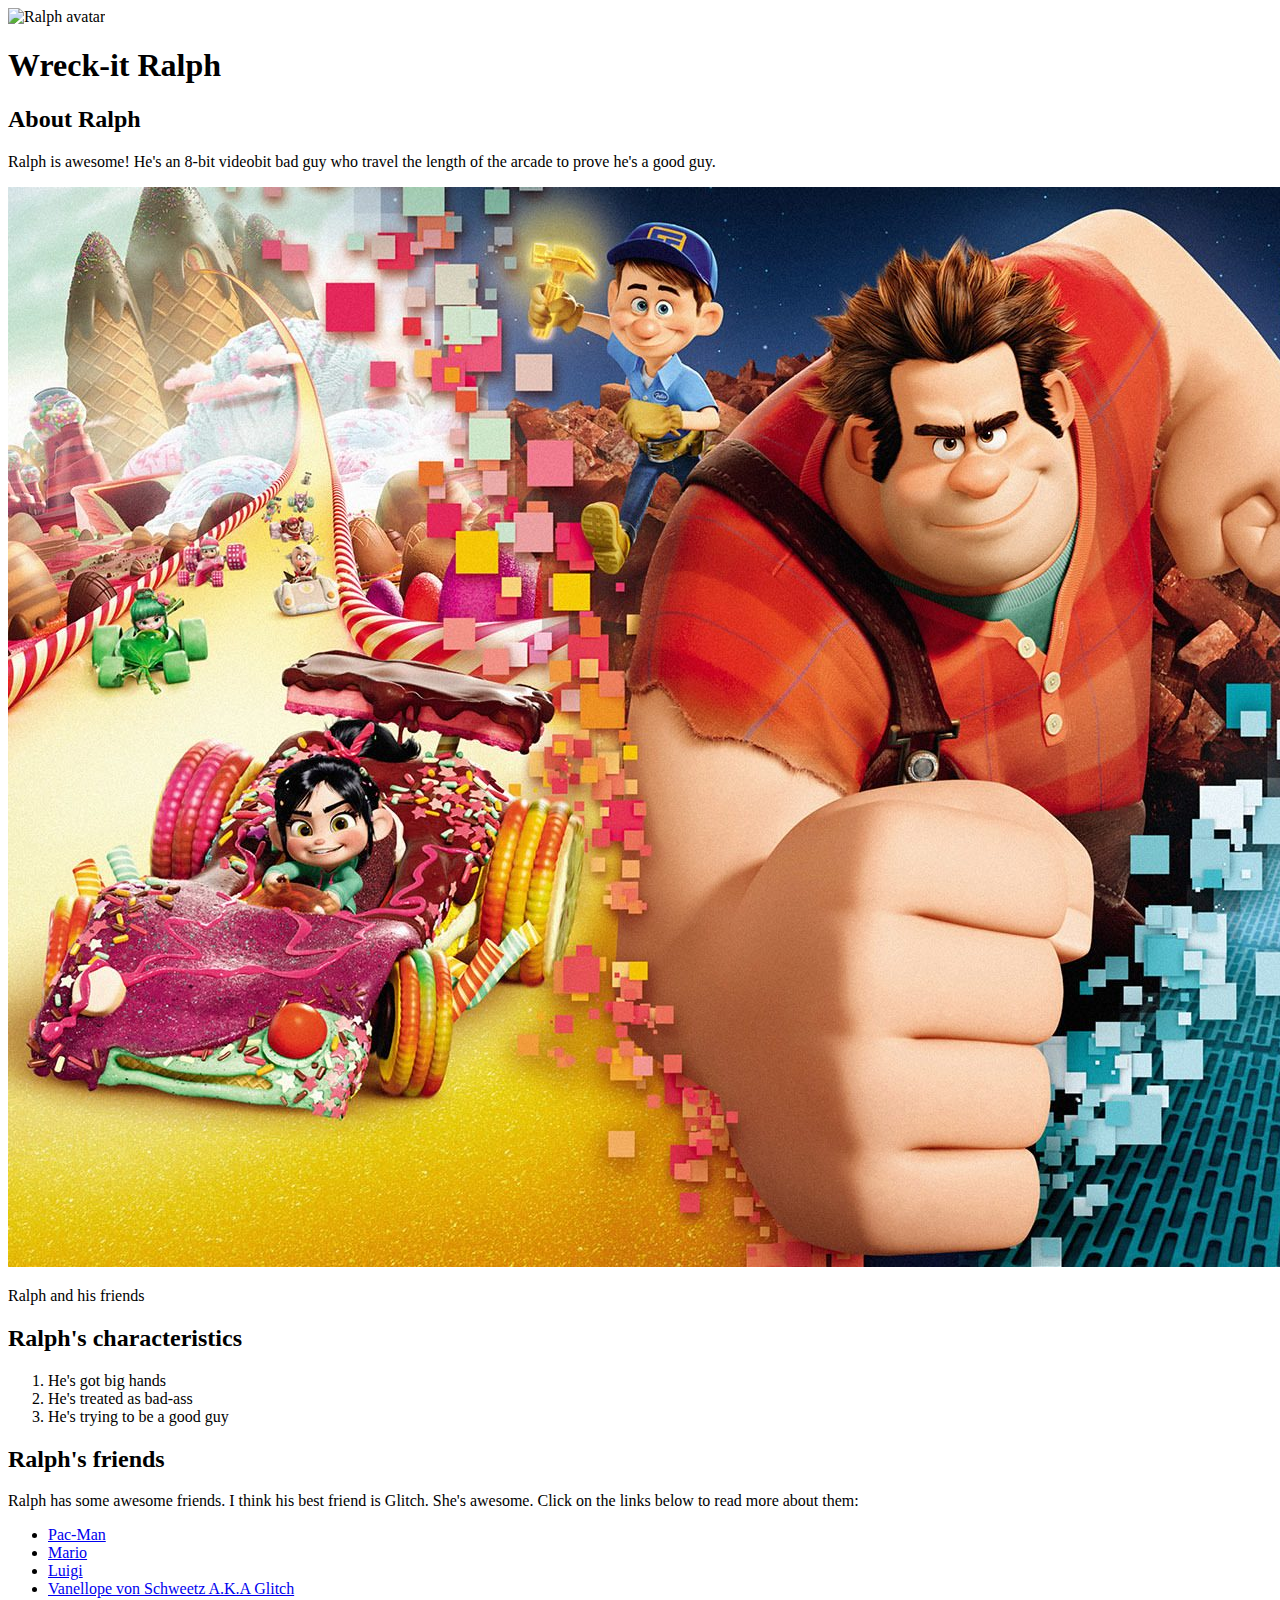
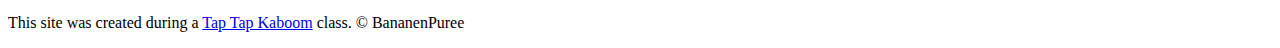
==== index.html @ e412bfb9 "Added characters index.html file and images" ====
<!DOCTYPE html>
<html lang="en" dir="ltr">
  <head>
    <meta charset="utf-8">
    <title>Wreck-it Ralph</title>
    <link rel="icon" href="img/Ralph-avatar.jpeg">
  </head>
  <body>
      <!-- header element -->
      <header>
        <img src="img/Ralph-avatar.jpeg" alt="Ralph avatar">
        <h1>Wreck-it Ralph</h1>
      </header>

        <!-- main element -->
        <main>
          <h2>About Ralph</h2>
          <p>Ralph is awesome! He's an 8-bit videobit bad guy who travel the length of the arcade to prove he's a good guy.</p>
          <img src="img/Ralph-big.jpeg" alt="Ralph big">
          <p>Ralph and his friends</p>


<!-- characteristics -->
          <h2>Ralph's characteristics</h2>
          <ol>
              <li>He's got big hands</li>
              <li>He's treated as bad-ass</li>
              <li>He's trying to be a good guy</li>
          </ol>


<!-- Friends -->
          <h2>Ralph's friends</h2>
          <p>Ralph has some awesome friends. I think his best friend is Glitch. She's awesome. Click on the links below to read more about them:</p>
          <ul>
            <li><a href="http://en.wikipedia.org/wiki/Pac-Man" target="_blank">Pac-Man</a></li>
            <li><a href="http://en.wikipedia.org/wiki/Mario" target="_blank">Mario</a></li>
            <li><a href="http://en.wikipedia.org/wiki/Luigi" target="_blank">Luigi</a></li>
            <li><a href="http://disney.fandom.com/wiki/Vanellope_von_Schweetz" target="_blank">Vanellope von Schweetz A.K.A Glitch</a></li>
          </ul>
        </main

<!-- Footer element -->
<footer><p>This site was created during a <a href="https://taptapkaboom.com" target="_blank">Tap Tap Kaboom</a> class. &copy; BananenPuree</p></footer>
  </body>
</html>
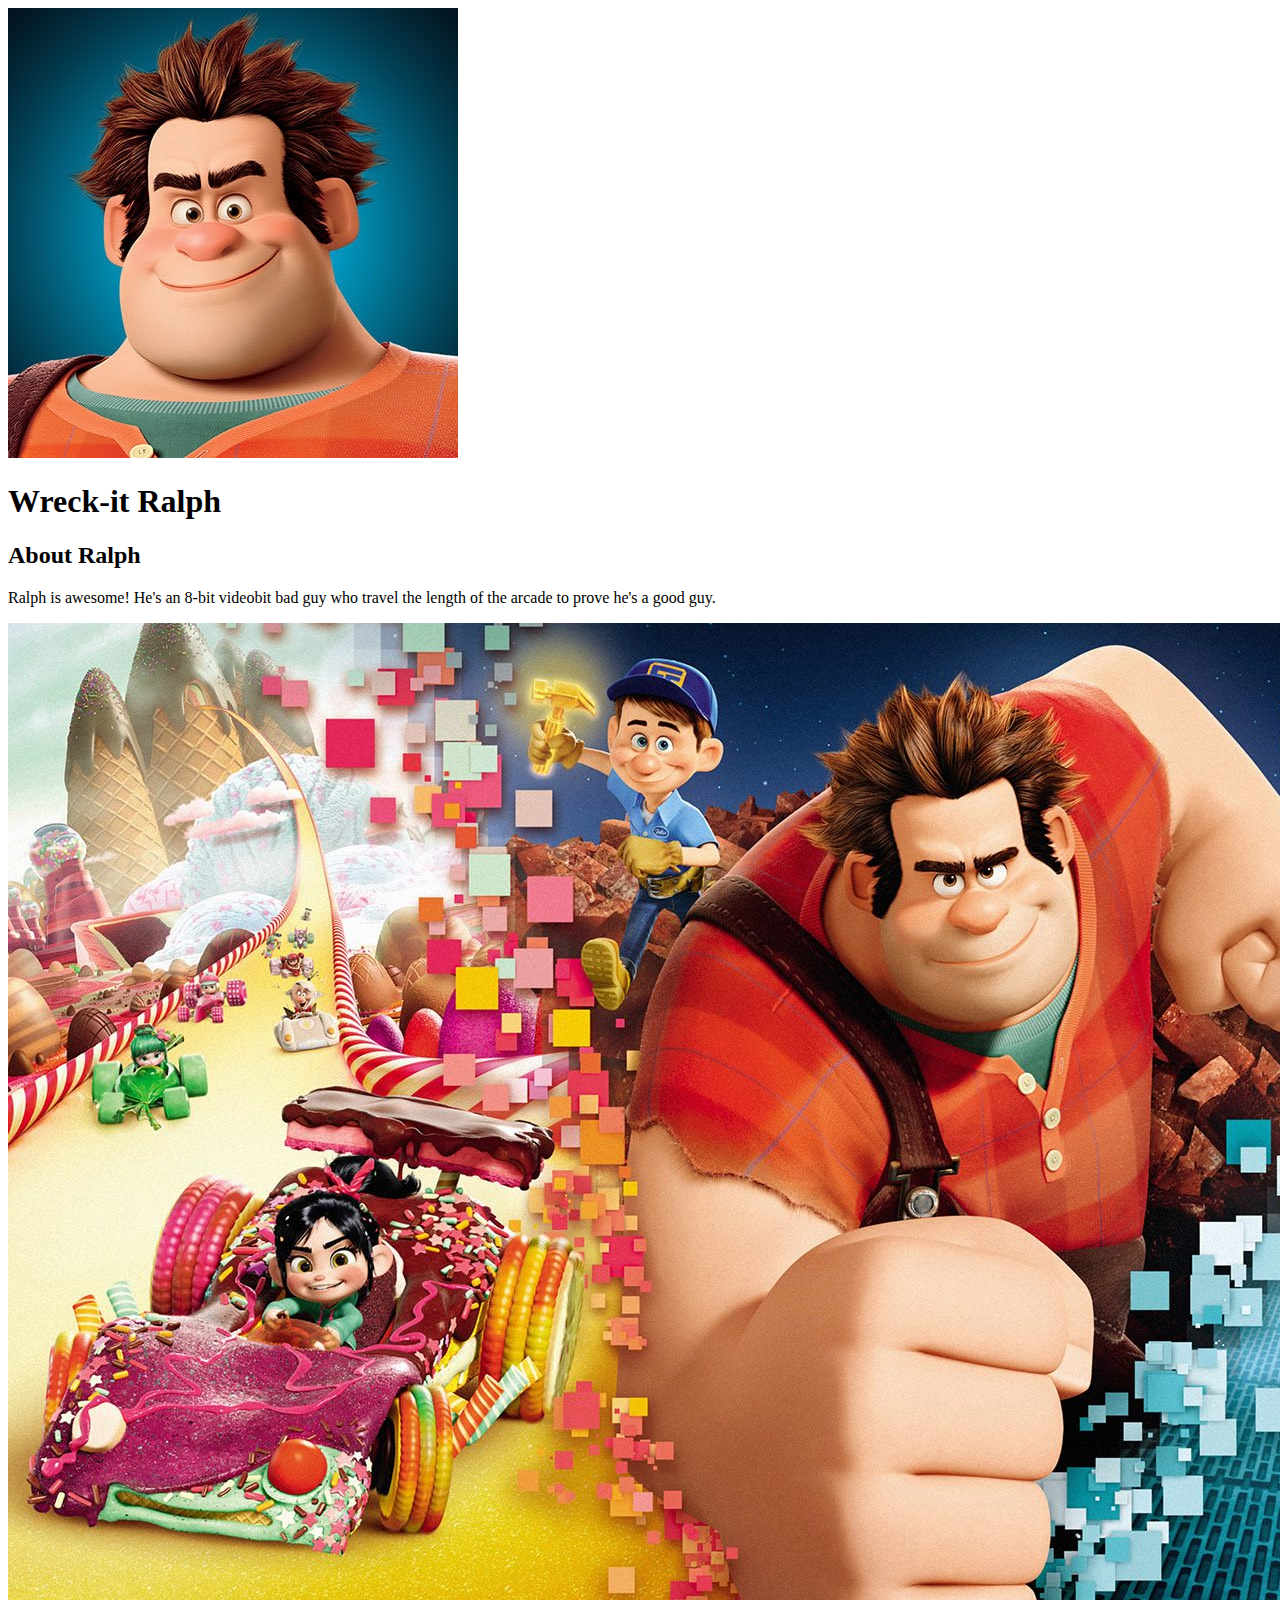
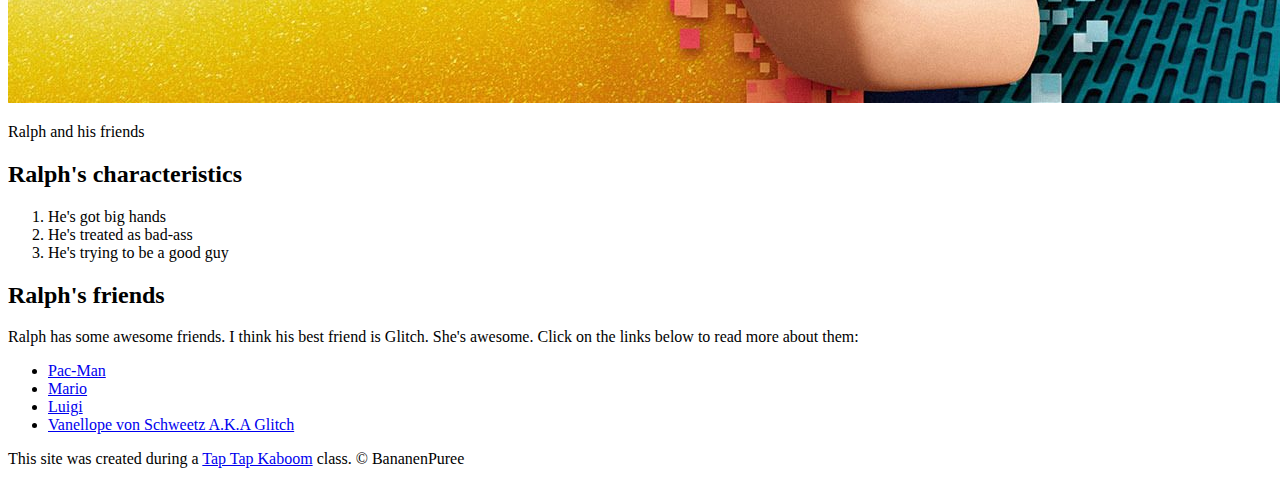
==== commit d816d7f6: "Update index.html" ====
--- a/index.html
+++ b/index.html
@@ -3,12 +3,12 @@
   <head>
     <meta charset="utf-8">
     <title>Wreck-it Ralph</title>
-    <link rel="icon" href="img/Ralph-avatar.jpeg">
+    <link rel="icon" href="img/ralph-avatar.jpeg">
   </head>
   <body>
       <!-- header element -->
       <header>
-        <img src="img/Ralph-avatar.jpeg" alt="Ralph avatar">
+        <img src="img/ralph-avatar.jpeg" alt="Ralph avatar">
         <h1>Wreck-it Ralph</h1>
       </header>
 
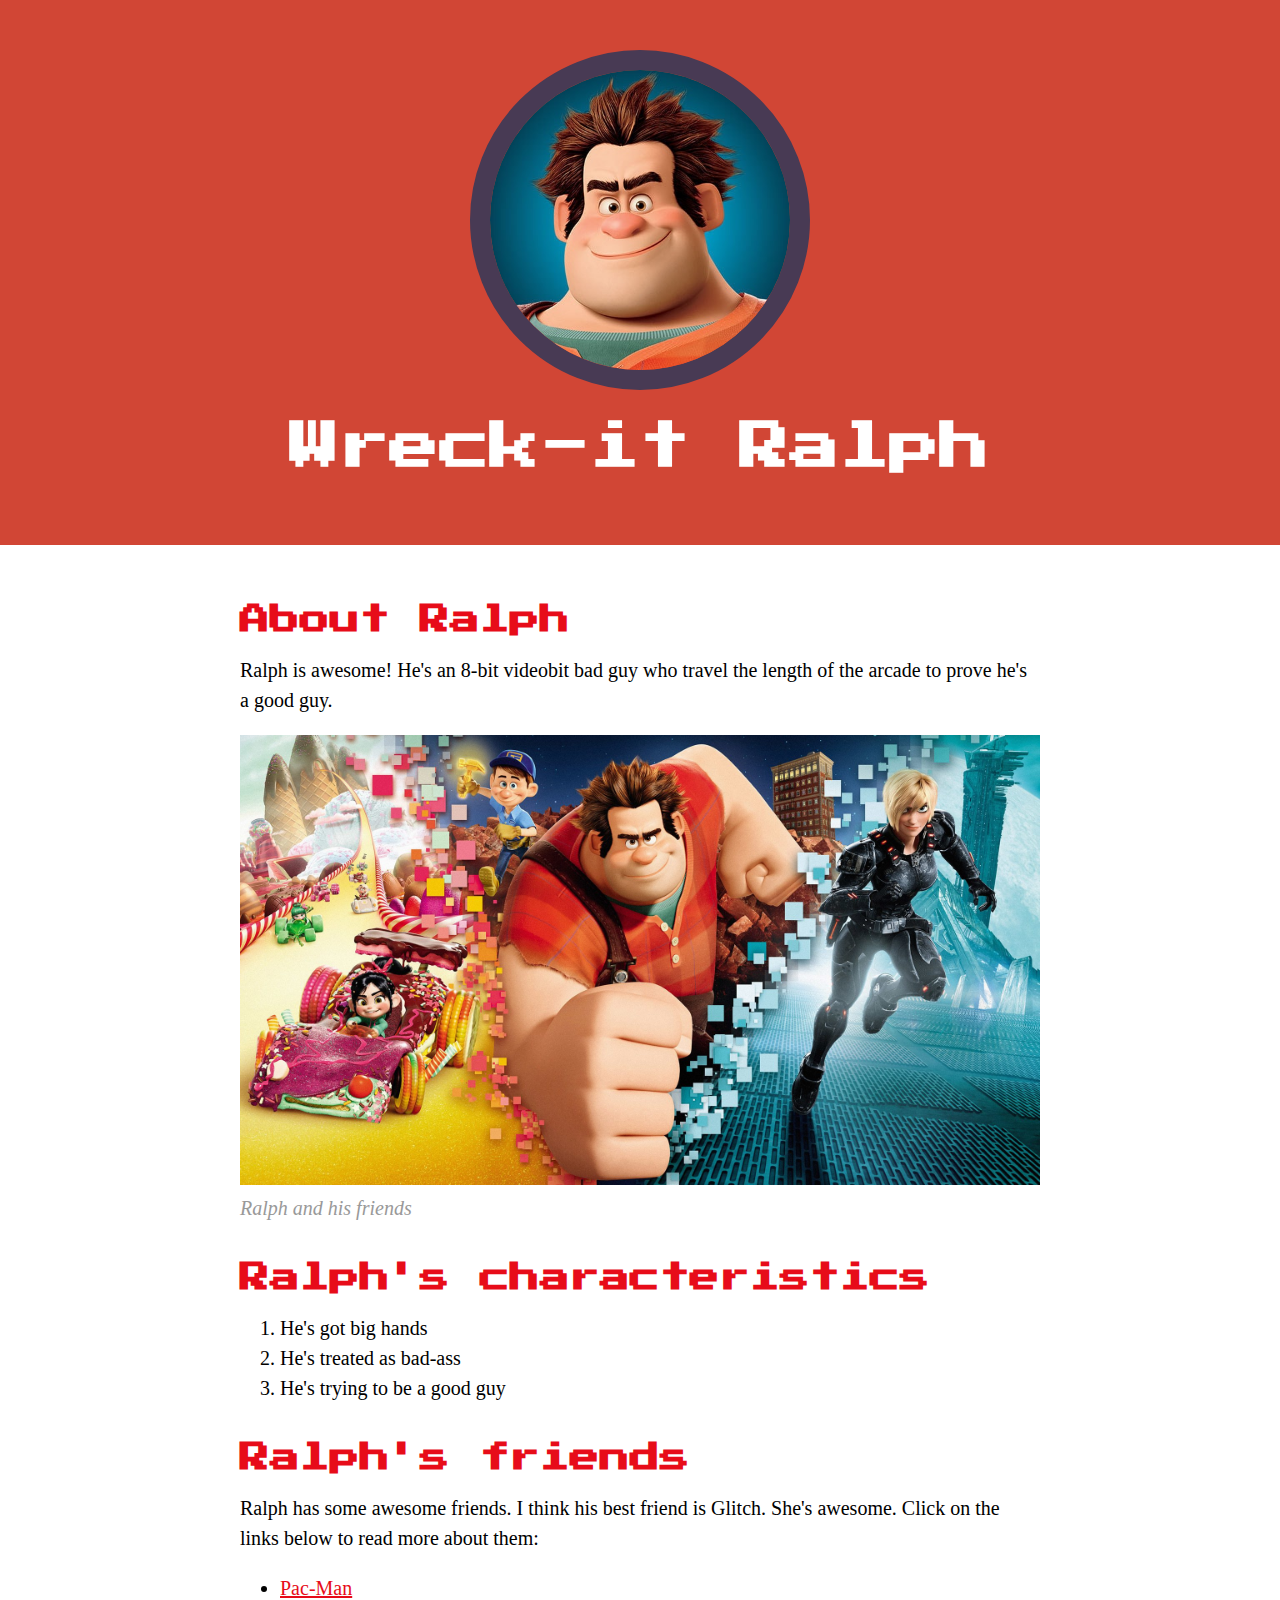
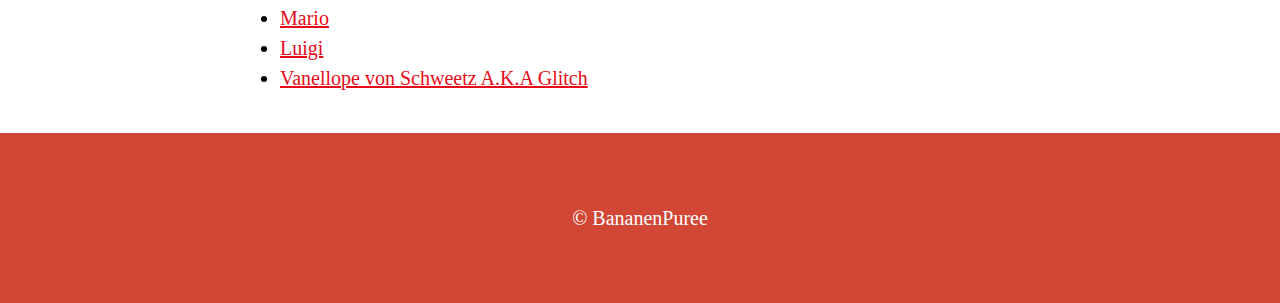
==== commit 3d1a597a: "Wrote CSS for character's website (and html changes)" ====
--- a/index.html
+++ b/index.html
@@ -4,6 +4,10 @@
     <meta charset="utf-8">
     <title>Wreck-it Ralph</title>
     <link rel="icon" href="img/ralph-avatar.jpeg">
+    <link rel="stylesheet" href="css/hero.css">
+    <link rel="preconnect" href="https://fonts.googleapis.com">
+<link rel="preconnect" href="https://fonts.gstatic.com" crossorigin>
+<link href="https://fonts.googleapis.com/css2?family=Press+Start+2P&display=swap" rel="stylesheet">
   </head>
   <body>
       <!-- header element -->
@@ -17,7 +21,7 @@
           <h2>About Ralph</h2>
           <p>Ralph is awesome! He's an 8-bit videobit bad guy who travel the length of the arcade to prove he's a good guy.</p>
           <img src="img/Ralph-big.jpeg" alt="Ralph big">
-          <p>Ralph and his friends</p>
+          <p class="caption">Ralph and his friends</p>
 
 
 <!-- characteristics -->
@@ -41,6 +45,6 @@
         </main
 
 <!-- Footer element -->
-<footer><p>This site was created during a <a href="https://taptapkaboom.com" target="_blank">Tap Tap Kaboom</a> class. &copy; BananenPuree</p></footer>
+<footer><p>&copy; BananenPuree</p></footer>
   </body>
 </html>
--- a/css/hero.css
+++ b/css/hero.css
@@ -0,0 +1,73 @@
+body{
+  margin: 0;
+  font-size: 20px;
+  line-height: 30px;
+}
+
+header{
+  background-color: #d14635;
+  text-align: center;
+  padding-top: 50px;
+  padding-bottom: 50px;
+}
+
+h1, h2 {
+  font-family: 'Press Start 2P', cursive;
+}
+
+header h1{
+  color: white;
+  font-size: 50px;
+}
+
+header img{
+  border-radius: 170px;
+  width: 300px;
+  border: 20px solid #483a54
+}
+
+main{
+  max-width: 800px;
+  margin: 0 auto;
+  padding: 20px;
+
+}
+
+main img{
+  max-width: 100%;
+}
+
+h2{
+  font-size: 30px;
+  color: #e70c19;
+  margin: 40px 0 10px;
+}
+
+a{
+  color: #e70c19;
+}
+a:hover{
+    color: #483a54;
+}
+
+footer{
+  background-color: #d14635;
+  text-align: center;
+  color: white;
+  padding: 50px;
+
+}
+
+footer p{
+  margin-left: 0;
+}
+
+footer a{
+  color: white;
+}
+
+p.caption{
+  color: #999999;
+  font-style: italic;
+  margin-top: 0;
+}
